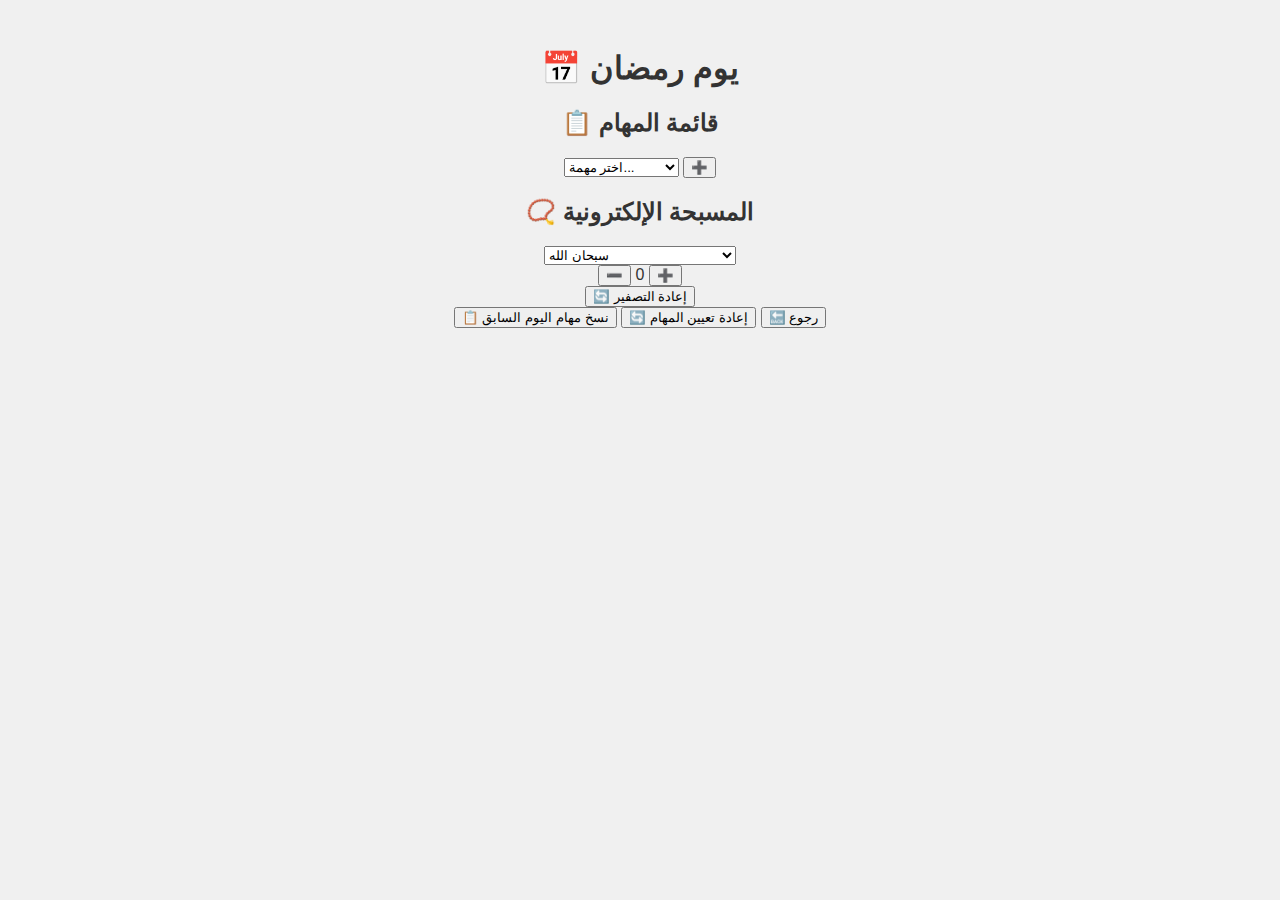
==== day.html @ 8d35a82d "Update day.html" ====
<!DOCTYPE html>
<html lang="ar">
<head>
    <meta charset="UTF-8">
    <meta name="viewport" content="width=device-width, initial-scale=1.0">
    <title>يوم رمضان</title>
    <link rel="stylesheet" href="style.css">
    <script defer src="day.js"></script>
</head>
<body>

    <div class="container">
        <h1 id="dayTitle">📅 يوم رمضان</h1>

        <div class="task-section">
            <h2>📋 قائمة المهام</h2>
            <select id="taskSelect">
                <option value="">اختر مهمة...</option>
                <option value="🕌 الفجر">🕌 الفجر</option>
                <option value="🕌 الظهر">🕌 الظهر</option>
                <option value="🕌 العصر">🕌 العصر</option>
                <option value="🕌 المغرب">🕌 المغرب</option>
                <option value="🕌 العشاء">🕌 العشاء</option>
                <option value="🤲 الدعاء">🤲 الدعاء</option>
                <option value="📖 قراءة القرآن">📖 قراءة القرآن</option>
                <option value="💰 الصدقة">💰 الصدقة</option>
                <option value="✍️ مهمة أخرى">✍️ مهمة أخرى...</option>
            </select>
            <button onclick="addTask()">➕</button>
        </div>

        <ul id="taskList"></ul>

        <div class="tasbeeh-section">
            <h2>📿 المسبحة الإلكترونية</h2>
            <select id="tasbeehSelect">
                <option value="سبحان الله">سبحان الله</option>
                <option value="الحمد لله">الحمد لله</option>
                <option value="لا إله إلا الله">لا إله إلا الله</option>
                <option value="الله أكبر">الله أكبر</option>
                <option value="لا حول ولا قوة إلا بالله">لا حول ولا قوة إلا بالله</option>
                <option value="أستغفر الله">أستغفر الله</option>
                <option value="اللهم صل وسلم على نبينا محمد">اللهم صل وسلم على نبينا محمد</option>
            </select>
            <div class="counter-container">
                <button onclick="decreaseCount()">➖</button>
                <span id="tasbeehCount">0</span>
                <button onclick="increaseCount()">➕</button>
            </div>
            <button onclick="resetCount()">🔄 إعادة التصفير</button>
        </div>

        <div class="controls">
            <button onclick="copyPreviousDayTasks()">📋 نسخ مهام اليوم السابق</button>
            <button onclick="resetAllTasks()">🔄 إعادة تعيين المهام</button>
            <button onclick="goBack()">🔙 رجوع</button>
        </div>
    </div>

</body>
</html>
---- style.css ----
body {
    font-family: Arial, sans-serif;
    background-color: #f0f0f0;
    color: #333;
    text-align: center;
}

.container {
    padding: 20px;
}

.calendar {
    display: grid;
    grid-template-columns: repeat(7, 1fr);
    gap: 5px;
}

.calendar div {
    background-color: #4caf50;
    color: white;
    padding: 20px;
    border-radius: 5px;
    cursor: pointer;
}
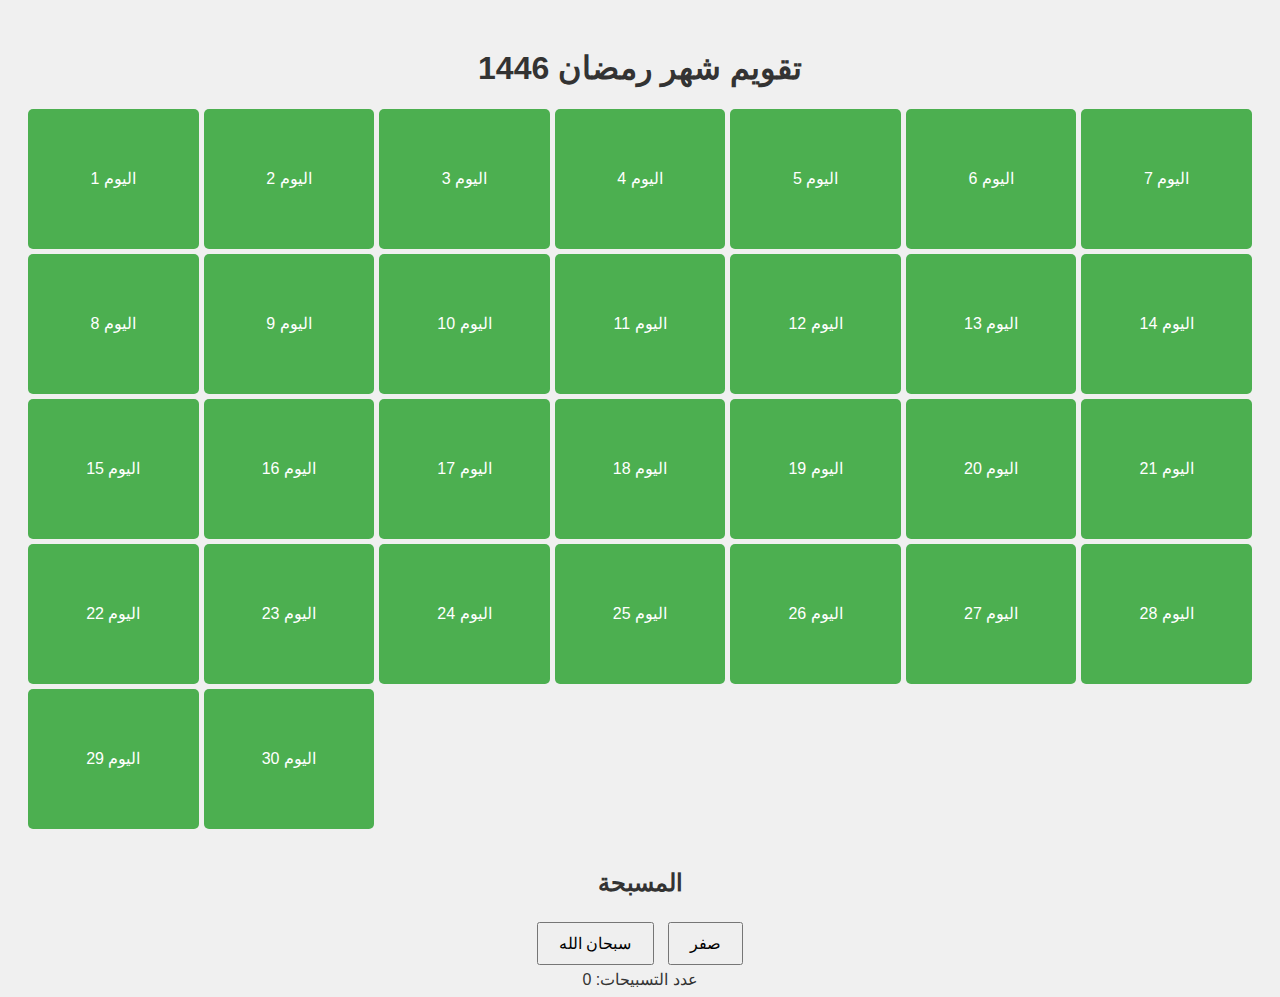
==== commit de22c42d: "Update day.html" ====
--- a/day.html
+++ b/day.html
@@ -1,61 +1,37 @@
 <!DOCTYPE html>
 <html lang="ar">
+
 <head>
     <meta charset="UTF-8">
     <meta name="viewport" content="width=device-width, initial-scale=1.0">
-    <title>يوم رمضان</title>
+    <title>تقويم شهر رمضان 1446</title>
     <link rel="stylesheet" href="style.css">
-    <script defer src="day.js"></script>
 </head>
+
 <body>
+    <div class="container">
+        <h1>تقويم شهر رمضان 1446</h1>
+        <div class="calendar" id="calendar"></div>
+    </div>
 
-    <div class="container">
-        <h1 id="dayTitle">📅 يوم رمضان</h1>
-
-        <div class="task-section">
-            <h2>📋 قائمة المهام</h2>
-            <select id="taskSelect">
-                <option value="">اختر مهمة...</option>
-                <option value="🕌 الفجر">🕌 الفجر</option>
-                <option value="🕌 الظهر">🕌 الظهر</option>
-                <option value="🕌 العصر">🕌 العصر</option>
-                <option value="🕌 المغرب">🕌 المغرب</option>
-                <option value="🕌 العشاء">🕌 العشاء</option>
-                <option value="🤲 الدعاء">🤲 الدعاء</option>
-                <option value="📖 قراءة القرآن">📖 قراءة القرآن</option>
-                <option value="💰 الصدقة">💰 الصدقة</option>
-                <option value="✍️ مهمة أخرى">✍️ مهمة أخرى...</option>
-            </select>
-            <button onclick="addTask()">➕</button>
-        </div>
-
-        <ul id="taskList"></ul>
-
-        <div class="tasbeeh-section">
-            <h2>📿 المسبحة الإلكترونية</h2>
-            <select id="tasbeehSelect">
-                <option value="سبحان الله">سبحان الله</option>
-                <option value="الحمد لله">الحمد لله</option>
-                <option value="لا إله إلا الله">لا إله إلا الله</option>
-                <option value="الله أكبر">الله أكبر</option>
-                <option value="لا حول ولا قوة إلا بالله">لا حول ولا قوة إلا بالله</option>
-                <option value="أستغفر الله">أستغفر الله</option>
-                <option value="اللهم صل وسلم على نبينا محمد">اللهم صل وسلم على نبينا محمد</option>
-            </select>
-            <div class="counter-container">
-                <button onclick="decreaseCount()">➖</button>
-                <span id="tasbeehCount">0</span>
-                <button onclick="increaseCount()">➕</button>
-            </div>
-            <button onclick="resetCount()">🔄 إعادة التصفير</button>
-        </div>
-
-        <div class="controls">
-            <button onclick="copyPreviousDayTasks()">📋 نسخ مهام اليوم السابق</button>
-            <button onclick="resetAllTasks()">🔄 إعادة تعيين المهام</button>
-            <button onclick="goBack()">🔙 رجوع</button>
+    <div class="modal" id="taskModal">
+        <div class="modal-content">
+            <span class="close" id="closeModal">&times;</span>
+            <h2>مهام اليوم</h2>
+            <ul id="taskList"></ul>
+            <input type="text" id="newTask" placeholder="أضف مهمة أخرى">
+            <button id="addTask">إضافة</button>
         </div>
     </div>
 
+    <div class="tasbeeh">
+        <h2>المسبحة</h2>
+        <button id="tasbeehButton">سبحان الله</button>
+        <button id="resetCount">صفر</button>
+        <div id="tasbeehCount">عدد التسبيحات: <span id="count">0</span></div>
+    </div>
+
+    <script src="script.js"></script>
 </body>
+
 </html>
--- a/style.css
+++ b/style.css
@@ -21,4 +21,56 @@
     padding: 20px;
     border-radius: 5px;
     cursor: pointer;
+    display: flex; /* استخدام الفليكس */
+    justify-content: center; /* توسيط المحتوى أفقيًا */
+    align-items: center; /* توسيط المحتوى عموديًا */
+    height: 100px; /* تحديد ارتفاع ثابت لمربعات الأيام */
 }
+
+.modal {
+    display: none;
+    position: fixed;
+    z-index: 1;
+    left: 0;
+    top: 0;
+    width: 100%;
+    height: 100%;
+    overflow: auto;
+    background-color: rgb(0, 0, 0);
+    background-color: rgba(0, 0, 0, 0.4);
+}
+
+.modal-content {
+    background-color: #fefefe;
+    margin: 15% auto;
+    padding: 20px;
+    border: 1px solid #888;
+    width: 80%;
+}
+
+.close {
+    color: #aaa;
+    float: right;
+    font-size: 28px;
+    font-weight: bold;
+}
+
+.close:hover,
+.close:focus {
+    color: black;
+    text-decoration: none;
+    cursor: pointer;
+}
+
+.tasbeeh {
+    margin-top: 20px;
+    text-align: center;
+    color: #333;
+}
+
+#tasbeehButton, #resetCount {
+    padding: 10px 20px;
+    font-size: 16px;
+    cursor: pointer;
+    margin: 5px;
+}
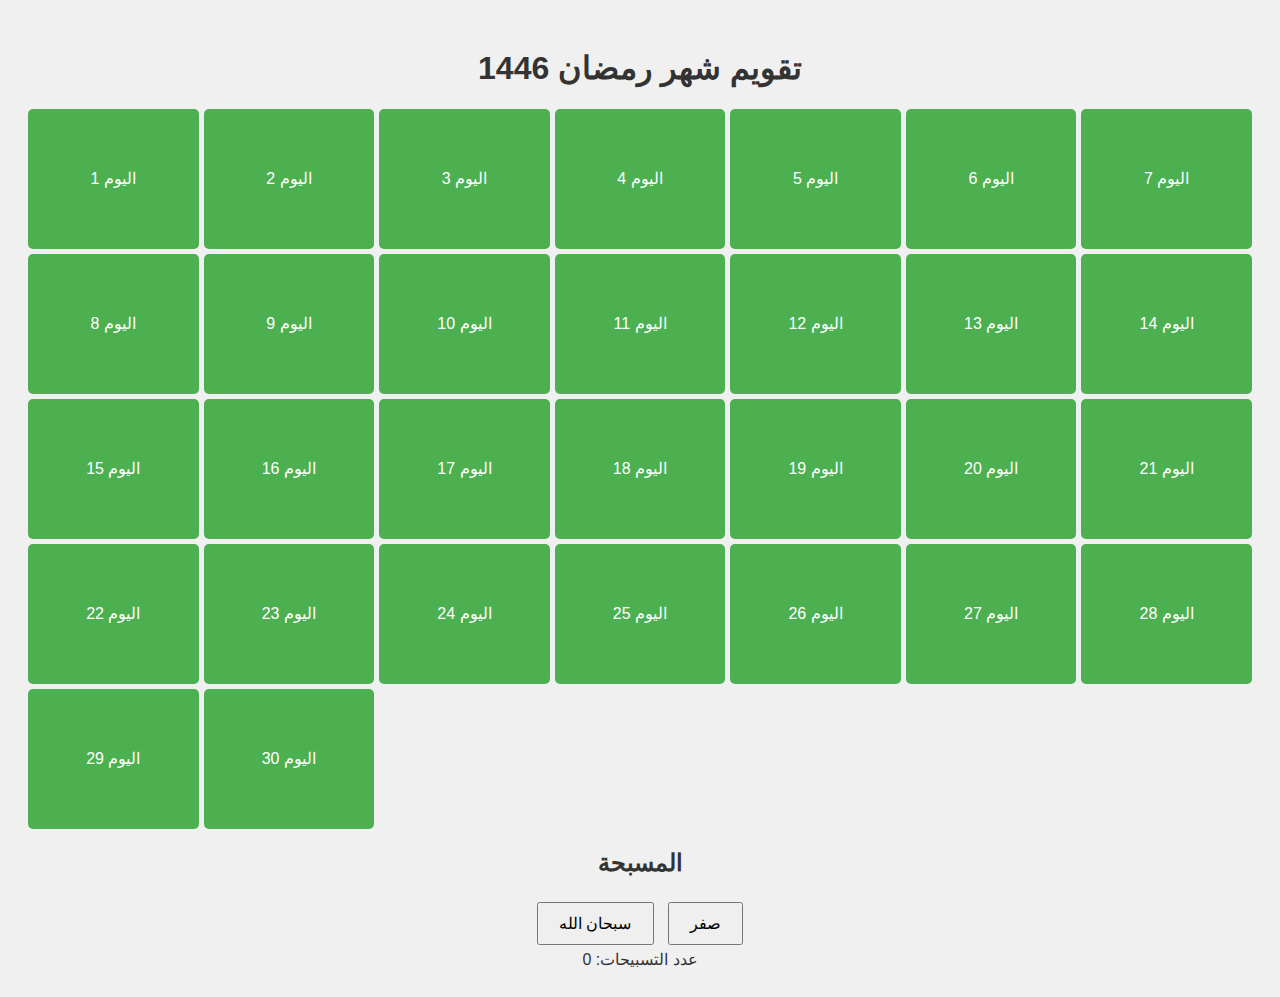
==== commit c8456da7: "Update day.html" ====
--- a/day.html
+++ b/day.html
@@ -12,6 +12,13 @@
     <div class="container">
         <h1>تقويم شهر رمضان 1446</h1>
         <div class="calendar" id="calendar"></div>
+
+        <div class="tasbeeh">
+            <h2>المسبحة</h2>
+            <button id="tasbeehButton">سبحان الله</button>
+            <button id="resetCount">صفر</button>
+            <div id="tasbeehCount">عدد التسبيحات: <span id="count">0</span></div>
+        </div>
     </div>
 
     <div class="modal" id="taskModal">
@@ -19,16 +26,9 @@
             <span class="close" id="closeModal">&times;</span>
             <h2>مهام اليوم</h2>
             <ul id="taskList"></ul>
-            <input type="text" id="newTask" placeholder="أضف مهمة أخرى">
+            <input type="text" id="newTask" placeholder="أضف مهمة أخرى" />
             <button id="addTask">إضافة</button>
         </div>
-    </div>
-
-    <div class="tasbeeh">
-        <h2>المسبحة</h2>
-        <button id="tasbeehButton">سبحان الله</button>
-        <button id="resetCount">صفر</button>
-        <div id="tasbeehCount">عدد التسبيحات: <span id="count">0</span></div>
     </div>
 
     <script src="script.js"></script>
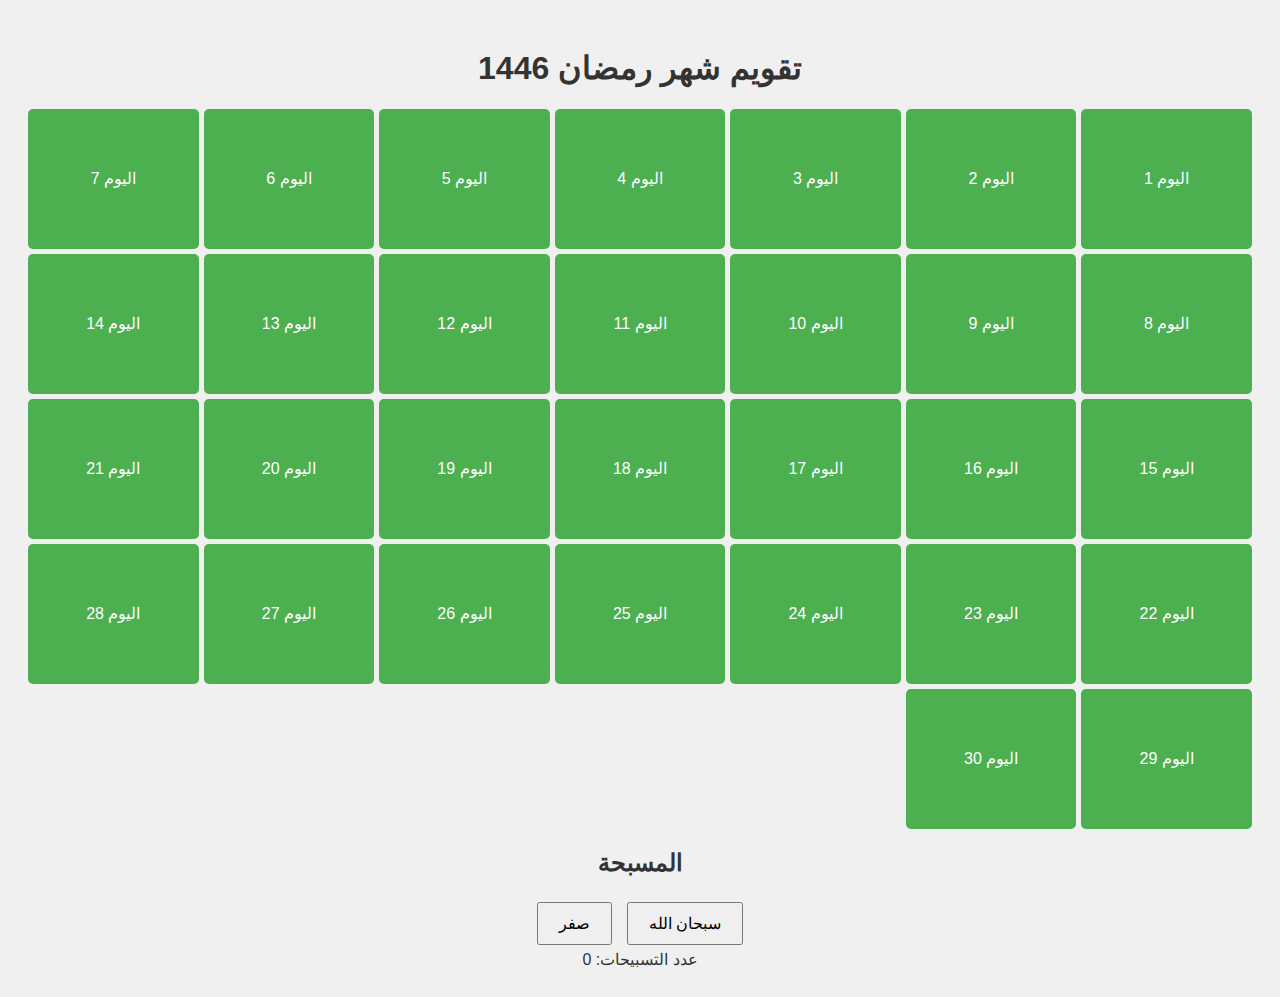
==== commit bb020fbc: "Update day.html" ====
--- a/day.html
+++ b/day.html
@@ -1,6 +1,5 @@
 <!DOCTYPE html>
-<html lang="ar">
-
+<html lang="ar" dir="rtl"> <!-- إضافة dir="rtl" هنا -->
 <head>
     <meta charset="UTF-8">
     <meta name="viewport" content="width=device-width, initial-scale=1.0">
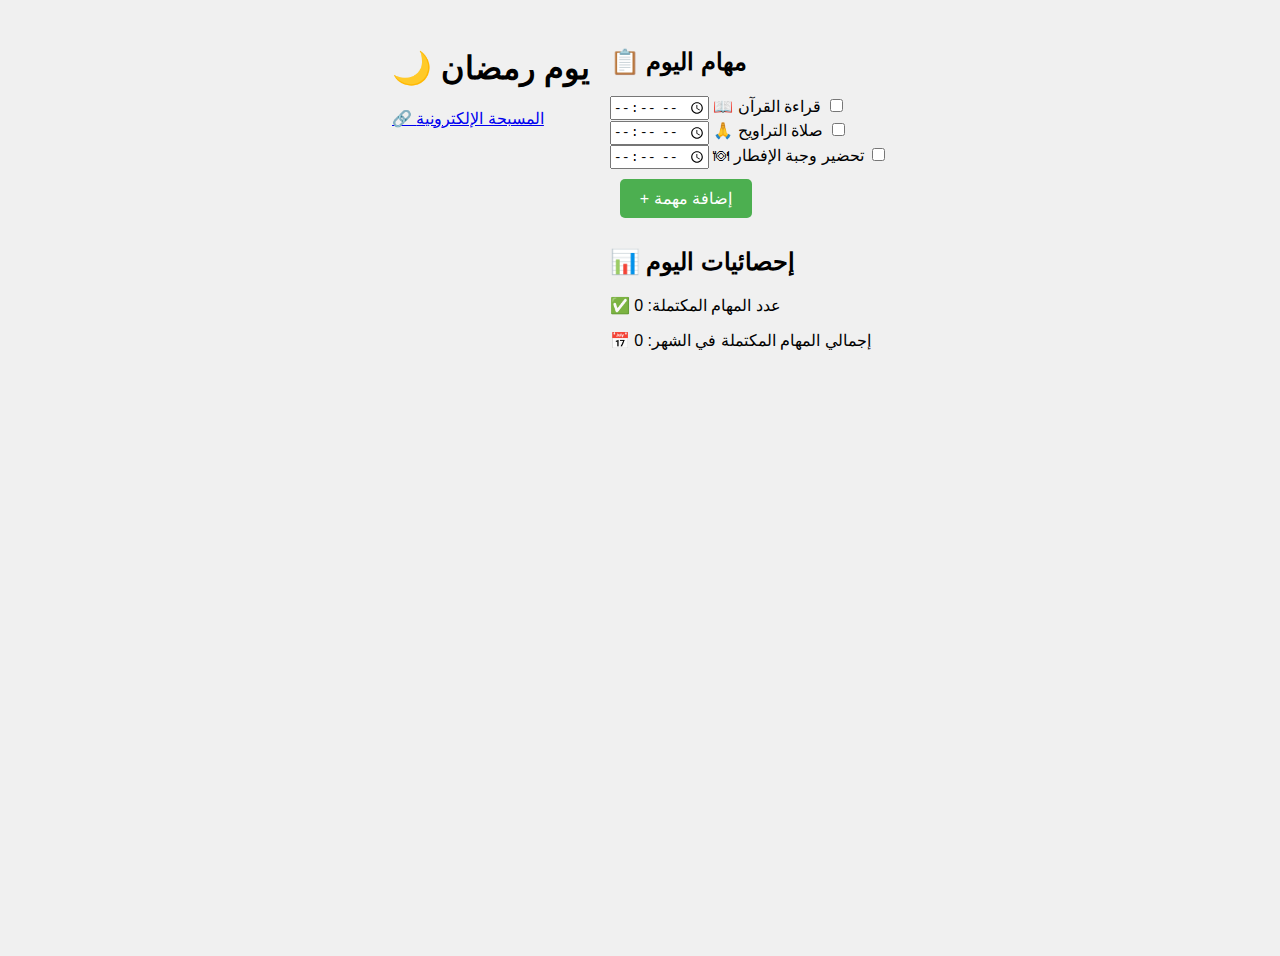
==== commit a4640251: "Update day.html" ====
--- a/day.html
+++ b/day.html
@@ -1,36 +1,50 @@
 <!DOCTYPE html>
-<html lang="ar" dir="rtl"> <!-- إضافة dir="rtl" هنا -->
+<html lang="ar">
 <head>
     <meta charset="UTF-8">
     <meta name="viewport" content="width=device-width, initial-scale=1.0">
-    <title>تقويم شهر رمضان 1446</title>
+    <title>يوم رمضان</title>
     <link rel="stylesheet" href="style.css">
+    <script src="day.js" defer></script>
 </head>
+<body>
 
-<body>
     <div class="container">
-        <h1>تقويم شهر رمضان 1446</h1>
-        <div class="calendar" id="calendar"></div>
+        <header>
+            <h1>🌙 يوم رمضان</h1>
+            <a href="tasbeeh.html" class="tasbeeh-link">🔗 المسبحة الإلكترونية</a>
+        </header>
 
-        <div class="tasbeeh">
-            <h2>المسبحة</h2>
-            <button id="tasbeehButton">سبحان الله</button>
-            <button id="resetCount">صفر</button>
-            <div id="tasbeehCount">عدد التسبيحات: <span id="count">0</span></div>
-        </div>
+        <main>
+            <section class="tasks">
+                <h2>📋 مهام اليوم</h2>
+                <div id="task-list">
+                    <div class="task">
+                        <input type="time">
+                        <span>📖 قراءة القرآن</span>
+                        <input type="checkbox">
+                    </div>
+                    <div class="task">
+                        <input type="time">
+                        <span>🙏 صلاة التراويح</span>
+                        <input type="checkbox">
+                    </div>
+                    <div class="task">
+                        <input type="time">
+                        <span>🍽 تحضير وجبة الإفطار</span>
+                        <input type="checkbox">
+                    </div>
+                </div>
+                <button id="add-task">+ إضافة مهمة</button>
+            </section>
+
+            <section class="stats">
+                <h2>📊 إحصائيات اليوم</h2>
+                <p>✅ عدد المهام المكتملة: <span id="daily-completed">0</span></p>
+                <p>📅 إجمالي المهام المكتملة في الشهر: <span id="monthly-completed">0</span></p>
+            </section>
+        </main>
     </div>
 
-    <div class="modal" id="taskModal">
-        <div class="modal-content">
-            <span class="close" id="closeModal">&times;</span>
-            <h2>مهام اليوم</h2>
-            <ul id="taskList"></ul>
-            <input type="text" id="newTask" placeholder="أضف مهمة أخرى" />
-            <button id="addTask">إضافة</button>
-        </div>
-    </div>
-
-    <script src="script.js"></script>
 </body>
-
 </html>
--- a/style.css
+++ b/style.css
@@ -1,76 +1,51 @@
 body {
     font-family: Arial, sans-serif;
     background-color: #f0f0f0;
-    color: #333;
-    text-align: center;
+    display: flex;
+    justify-content: center;
+    align-items: flex-start;
+    height: 100vh;
+    padding: 20px;
 }
 
 .container {
-    padding: 20px;
+    display: flex;
+    gap: 20px;
 }
 
-.calendar {
-    display: grid;
-    grid-template-columns: repeat(7, 1fr);
-    gap: 5px;
+.planner, .counter-container {
+    background-color: #ffffff;
+    padding: 20px;
+    border-radius: 8px;
+    box-shadow: 0 4px 8px rgba(0, 0, 0, 0.1);
+    flex: 1;
+    min-width: 300px;
 }
 
-.calendar div {
-    background-color: #4caf50;
-    color: white;
-    padding: 20px;
-    border-radius: 5px;
-    cursor: pointer;
-    display: flex; /* استخدام الفليكس */
-    justify-content: center; /* توسيط المحتوى أفقيًا */
-    align-items: center; /* توسيط المحتوى عموديًا */
-    height: 100px; /* تحديد ارتفاع ثابت لمربعات الأيام */
-}
-
-.modal {
-    display: none;
-    position: fixed;
-    z-index: 1;
-    left: 0;
-    top: 0;
-    width: 100%;
-    height: 100%;
-    overflow: auto;
-    background-color: rgb(0, 0, 0);
-    background-color: rgba(0, 0, 0, 0.4);
-}
-
-.modal-content {
-    background-color: #fefefe;
-    margin: 15% auto;
-    padding: 20px;
-    border: 1px solid #888;
-    width: 80%;
-}
-
-.close {
-    color: #aaa;
-    float: right;
-    font-size: 28px;
-    font-weight: bold;
-}
-
-.close:hover,
-.close:focus {
-    color: black;
-    text-decoration: none;
-    cursor: pointer;
-}
-
-.tasbeeh {
-    margin-top: 20px;
-    text-align: center;
-    color: #333;
-}
-
-#tasbeehButton, #resetCount {
+button {
+    margin: 10px;
     padding: 10px 20px;
     font-size: 16px;
     cursor: pointer;
-    margin: 5px;
+    border: none;
+    border-radius: 5px;
+    background-color: #4CAF50;
+    color: white;
+    transition: background-color 0.3s;
 }
+
+button:hover {
+    background-color: #45a049;
+}
+
+#task-list {
+    list-style-type: none;
+    padding: 0;
+}
+
+#task-list li {
+    padding: 8px;
+    border: 1px solid #ddd;
+    margin-top: 5px;
+    border-radius: 4px;
+}
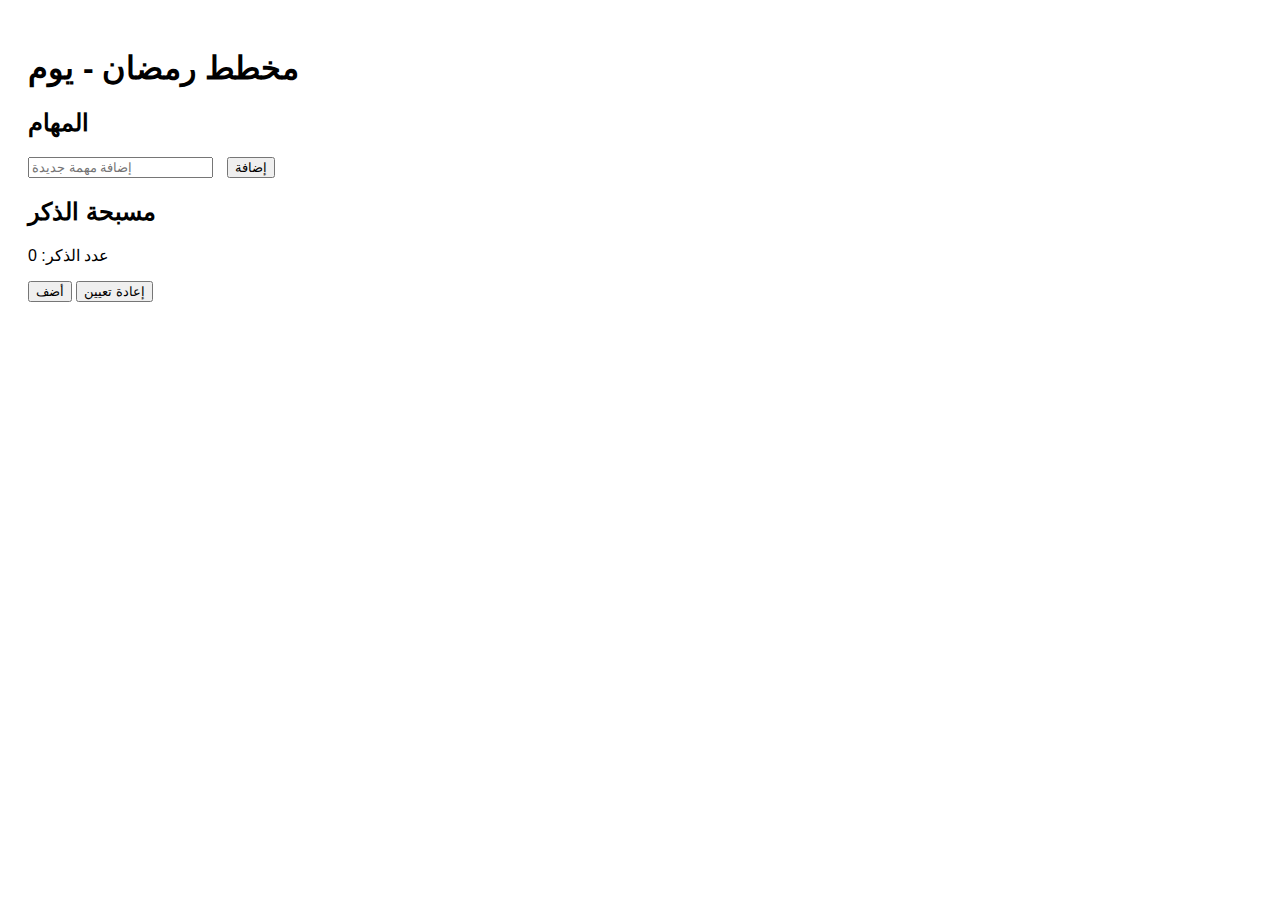
==== commit 10e7dfd8: "Update day.html" ====
--- a/day.html
+++ b/day.html
@@ -3,48 +3,26 @@
 <head>
     <meta charset="UTF-8">
     <meta name="viewport" content="width=device-width, initial-scale=1.0">
-    <title>يوم رمضان</title>
-    <link rel="stylesheet" href="style.css">
-    <script src="day.js" defer></script>
+    <title>مخطط رمضان - يوم</title>
+    <link rel="stylesheet" href="styles.css">
 </head>
 <body>
-
-    <div class="container">
-        <header>
-            <h1>🌙 يوم رمضان</h1>
-            <a href="tasbeeh.html" class="tasbeeh-link">🔗 المسبحة الإلكترونية</a>
-        </header>
-
-        <main>
-            <section class="tasks">
-                <h2>📋 مهام اليوم</h2>
-                <div id="task-list">
-                    <div class="task">
-                        <input type="time">
-                        <span>📖 قراءة القرآن</span>
-                        <input type="checkbox">
-                    </div>
-                    <div class="task">
-                        <input type="time">
-                        <span>🙏 صلاة التراويح</span>
-                        <input type="checkbox">
-                    </div>
-                    <div class="task">
-                        <input type="time">
-                        <span>🍽 تحضير وجبة الإفطار</span>
-                        <input type="checkbox">
-                    </div>
-                </div>
-                <button id="add-task">+ إضافة مهمة</button>
-            </section>
-
-            <section class="stats">
-                <h2>📊 إحصائيات اليوم</h2>
-                <p>✅ عدد المهام المكتملة: <span id="daily-completed">0</span></p>
-                <p>📅 إجمالي المهام المكتملة في الشهر: <span id="monthly-completed">0</span></p>
-            </section>
-        </main>
+    <h1>مخطط رمضان - يوم</h1>
+    
+    <div id="task-list">
+        <h2>المهام</h2>
+        <input type="text" id="task-input" placeholder="إضافة مهمة جديدة" />
+        <button id="add-task-button">إضافة</button>
+        <ul id="tasks"></ul>
+    </div>
+    
+    <div id="counter-container">
+        <h2>مسبحة الذكر</h2>
+        <p>عدد الذكر: <span id="count">0</span></p>
+        <button id="add-button">أضف</button>
+        <button id="reset-button">إعادة تعيين</button>
     </div>
 
+    <script src="day.js"></script>
 </body>
 </html>
--- a/styles.css
+++ b/styles.css
@@ -0,0 +1,16 @@
+body {
+    font-family: Arial, sans-serif;
+    padding: 20px;
+}
+
+#task-list, #counter-container {
+    margin-bottom: 20px;
+}
+
+#task-input {
+    margin-right: 10px;
+}
+
+button {
+    cursor: pointer;
+}
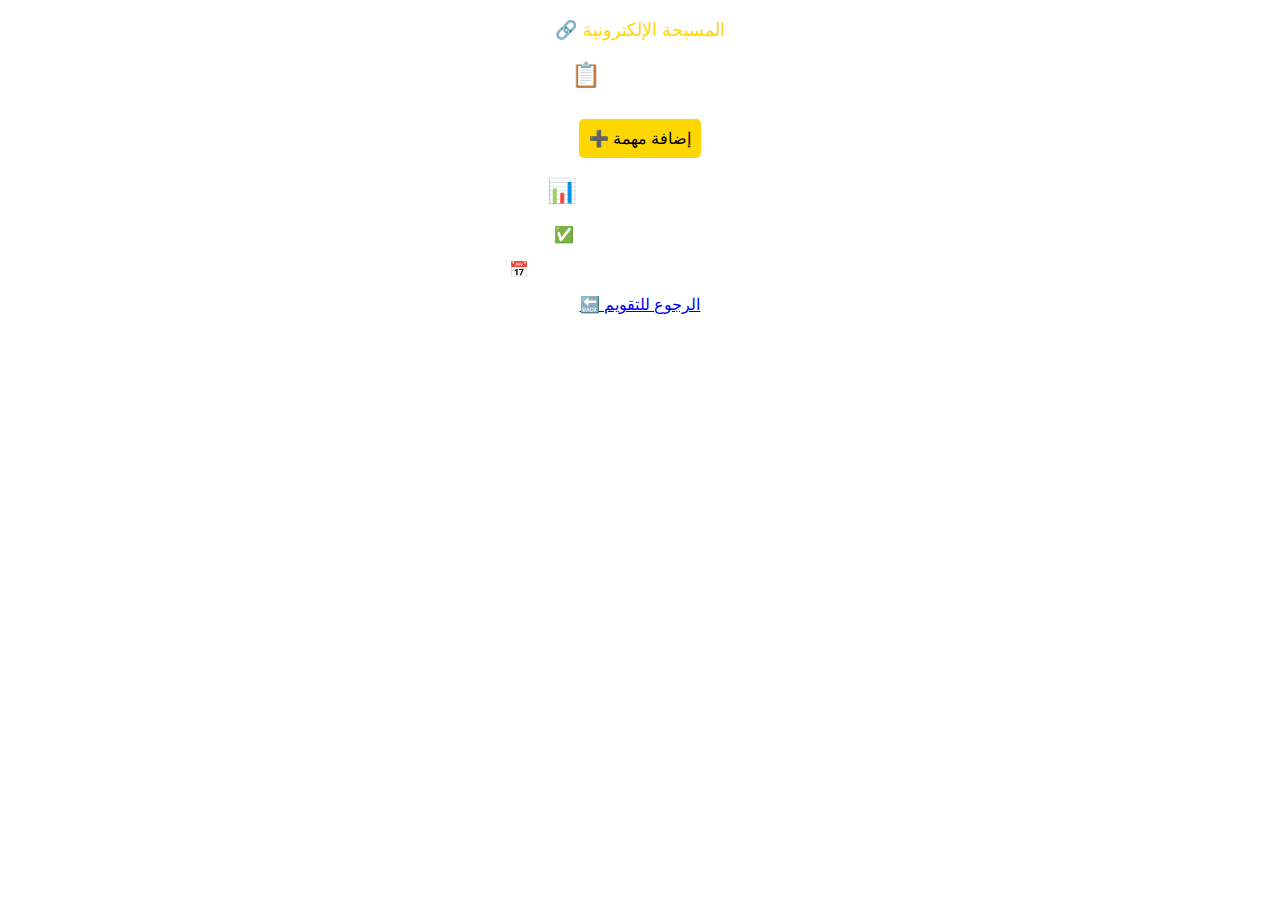
==== commit 83d42ccc: "Update day.html" ====
--- a/day.html
+++ b/day.html
@@ -3,26 +3,26 @@
 <head>
     <meta charset="UTF-8">
     <meta name="viewport" content="width=device-width, initial-scale=1.0">
-    <title>مخطط رمضان - يوم</title>
-    <link rel="stylesheet" href="styles.css">
+    <title>يوم رمضان</title>
+    <link rel="stylesheet" href="style.css">
+    <script src="day.js" defer></script>
 </head>
 <body>
-    <h1>مخطط رمضان - يوم</h1>
+    <h1 id="day-title"></h1>
     
-    <div id="task-list">
-        <h2>المهام</h2>
-        <input type="text" id="task-input" placeholder="إضافة مهمة جديدة" />
-        <button id="add-task-button">إضافة</button>
-        <ul id="tasks"></ul>
+    <a href="subhan-allah.html" class="tasbeeh-link">🔗 المسبحة الإلكترونية</a>
+
+    <h2>📋 مهام اليوم</h2>
+    <div id="tasks">
+        <!-- قائمة المهام -->
     </div>
     
-    <div id="counter-container">
-        <h2>مسبحة الذكر</h2>
-        <p>عدد الذكر: <span id="count">0</span></p>
-        <button id="add-button">أضف</button>
-        <button id="reset-button">إعادة تعيين</button>
-    </div>
+    <button onclick="addTask()">➕ إضافة مهمة</button>
 
-    <script src="day.js"></script>
+    <h2>📊 إحصائيات اليوم</h2>
+    <p>✅ عدد المهام المكتملة: <span id="completed-tasks">0</span></p>
+    <p>📅 إجمالي المهام المكتملة في الشهر: <span id="monthly-tasks">0</span></p>
+
+    <a href="index.html">🔙 الرجوع للتقويم</a>
 </body>
 </html>
--- a/style.css
+++ b/style.css
@@ -0,0 +1,67 @@
+body {
+    font-family: "Traditional Arabic", sans-serif;
+    text-align: center;
+    background: url('https://i.ibb.co/b5j9nSVD/image.jpg') no-repeat center center fixed;
+    background-size: cover;
+    color: white;
+    margin: 0;
+    padding: 0;
+}
+
+.container {
+    width: 90%;
+    max-width: 700px;
+    margin: auto;
+    padding: 20px;
+    background: rgba(0, 0, 0, 0.6);
+    border-radius: 15px;
+    box-shadow: 0px 0px 15px rgba(255, 215, 0, 0.6);
+}
+
+header {
+    display: flex;
+    flex-direction: column;
+    align-items: center;
+    gap: 10px;
+}
+
+h1 {
+    color: #FFD700;
+    font-size: 28px;
+}
+
+.tasbeeh-link {
+    font-size: 18px;
+    text-decoration: none;
+    color: #FFD700;
+}
+
+main {
+    display: flex;
+    flex-direction: column;
+    gap: 20px;
+    margin-top: 20px;
+}
+
+.tasks, .stats {
+    background: rgba(255, 255, 255, 0.2);
+    padding: 15px;
+    border-radius: 10px;
+}
+
+.task {
+    display: flex;
+    align-items: center;
+    justify-content: space-between;
+    margin: 10px 0;
+}
+
+button {
+    background: #FFD700;
+    border: none;
+    padding: 10px;
+    font-size: 16px;
+    cursor: pointer;
+    border-radius: 5px;
+    margin-top: 10px;
+}
